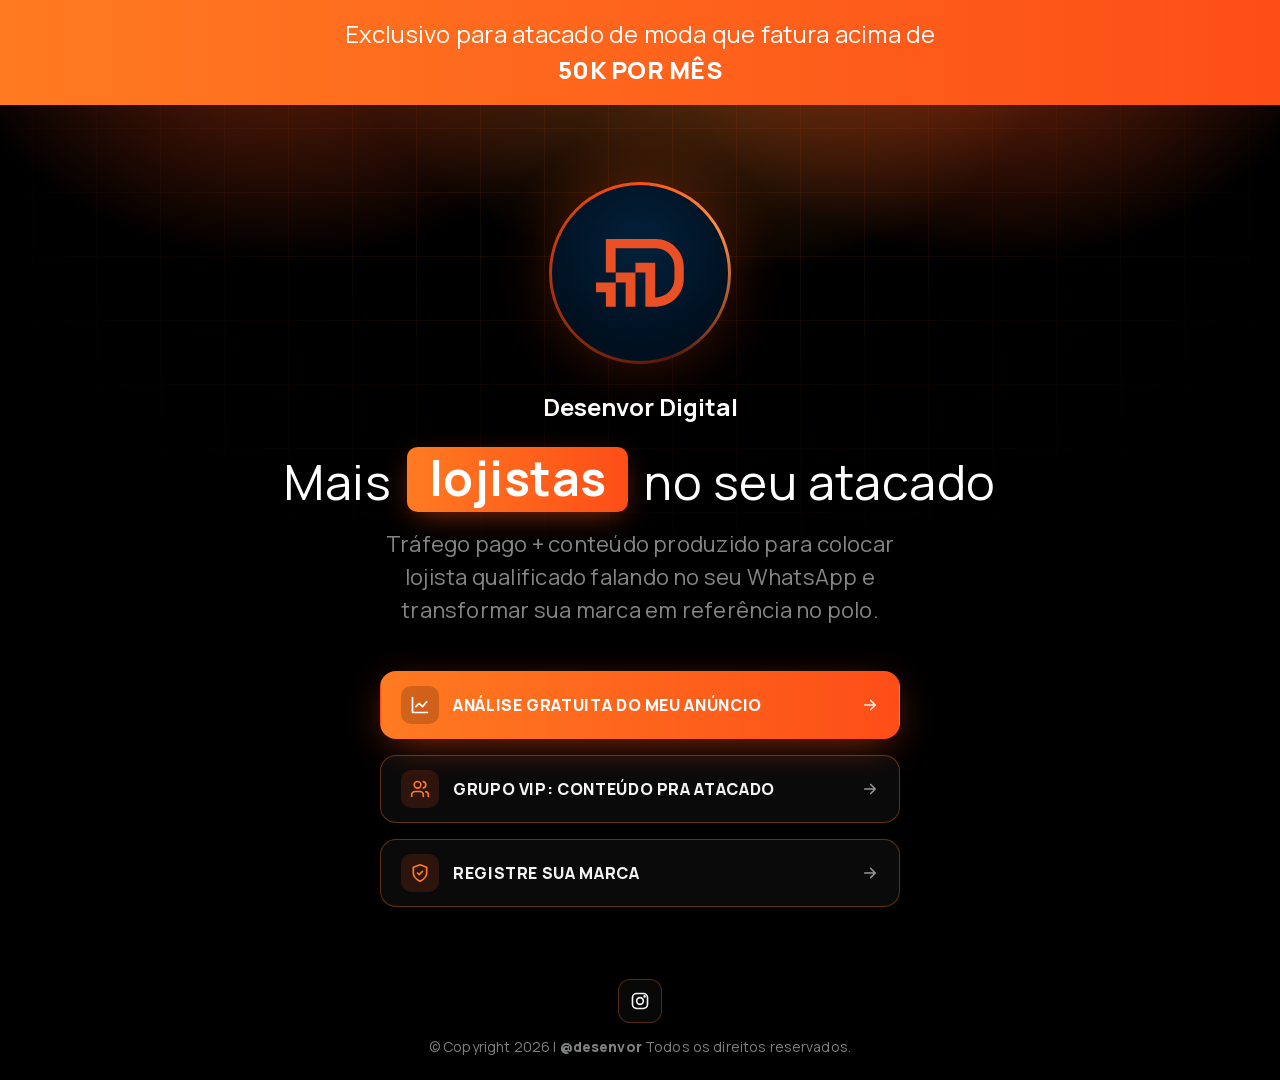
==== index.html @ 3b03abda "Otimiza desempenho no celular Fonte hospedada no próprio site, brilho sem filter: blur, animações só" ====
<!doctype html>
<html lang="pt-BR">
<head>
  <meta charset="utf-8" />
  <meta name="viewport" content="width=device-width, initial-scale=1, viewport-fit=cover" />
  <title>Desenvor Digital | Mais lojistas no seu atacado</title>
  <meta name="description" content="Tráfego pago + conteúdo produzido para colocar lojista qualificado falando no seu WhatsApp. Exclusivo para atacado de moda que fatura acima de 50K por mês." />
  <meta name="theme-color" content="#000000" />
  <meta name="color-scheme" content="dark" />
  <link rel="canonical" href="https://linknabio-gray.vercel.app/" />

  <!-- Compartilhamento (WhatsApp, Instagram, Facebook) -->
  <meta property="og:type" content="website" />
  <meta property="og:locale" content="pt_BR" />
  <meta property="og:site_name" content="Desenvor Digital" />
  <meta property="og:url" content="https://linknabio-gray.vercel.app/" />
  <meta property="og:title" content="Desenvor Digital | Mais lojistas no seu atacado" />
  <meta property="og:description" content="Exclusivo para atacado de moda que fatura acima de 50K por mês." />
  <meta property="og:image" content="https://linknabio-gray.vercel.app/assets/og-image.png" />
  <meta property="og:image:width" content="1200" />
  <meta property="og:image:height" content="630" />
  <meta name="twitter:card" content="summary_large_image" />

  <link rel="icon" href="/favicon.svg" type="image/svg+xml" />
  <link rel="apple-touch-icon" href="/assets/apple-touch-icon.png" />
  <link rel="manifest" href="/site.webmanifest" />

  <link rel="preload" href="/fonts/manrope-latin.woff2" as="font" type="font/woff2" crossorigin />
  <link rel="stylesheet" href="/css/style.css" />

  <script type="application/ld+json">
  {
    "@context": "https://schema.org",
    "@type": "Organization",
    "name": "Desenvor Digital",
    "url": "https://linknabio-gray.vercel.app/",
    "logo": "https://linknabio-gray.vercel.app/assets/logo.svg",
    "sameAs": ["https://www.instagram.com/desenvor/"]
  }
  </script>
</head>
<body>
  <div class="grade" aria-hidden="true"></div>
  <div class="brilho" aria-hidden="true"></div>

  <div class="barra">
    Exclusivo para atacado de moda que fatura acima de
    <strong>50K POR MÊS</strong>
  </div>

  <main>
    <div class="avatar entra" style="--d:0"><img src="/assets/logo.svg" width="250" height="193" alt="Logo Desenvor Digital" /></div>
    <p class="nome entra" style="--d:1">Desenvor Digital</p>

    <h1 class="entra" style="--d:2">
      <span class="sr-only">Mais lojistas no seu atacado</span>
      <span aria-hidden="true"><span class="junto">Mais <span class="rotativo"><span class="palavra ativa">lojistas</span><span class="palavra">pedidos</span><span class="palavra">vendas</span><span class="palavra">clientes</span></span></span> <span class="junto">no seu atacado</span></span>
    </h1>
    <p class="sub entra" style="--d:3">Tráfego pago + conteúdo produzido para colocar lojista qualificado falando no seu WhatsApp e transformar sua marca em referência no polo.</p>

    <!-- ⚠️ Troque os href pelos links reais (WhatsApp, grupo VIP e registro de marca) -->
    <ul class="links">
      <li class="entra" style="--d:4">
        <a class="btn principal" data-evento="clique_analise_gratuita" href="https://wa.me/55XXXXXXXXXXX?text=Quero%20a%20an%C3%A1lise%20gratuita%20do%20meu%20an%C3%BAncio" target="_blank" rel="noopener">
          <span class="ico" aria-hidden="true">
            <svg width="20" height="20" viewBox="0 0 24 24" fill="none" stroke="currentColor" stroke-width="2" stroke-linecap="round" stroke-linejoin="round"><path d="M3 3v18h18"/><path d="m7 14 4-4 4 4 5-6"/></svg>
          </span>
          <span class="rotulo">ANÁLISE GRATUITA DO MEU ANÚNCIO</span>
          <svg class="seta" width="18" height="18" viewBox="0 0 24 24" fill="none" stroke="currentColor" stroke-width="2.2" stroke-linecap="round" stroke-linejoin="round" aria-hidden="true"><path d="M5 12h14M13 6l6 6-6 6"/></svg>
        </a>
      </li>
      <li class="entra" style="--d:5">
        <a class="btn" data-evento="clique_grupo_vip" href="https://chat.whatsapp.com/XXXXXXXX" target="_blank" rel="noopener">
          <span class="ico" aria-hidden="true">
            <svg width="20" height="20" viewBox="0 0 24 24" fill="none" stroke="currentColor" stroke-width="2" stroke-linecap="round" stroke-linejoin="round"><path d="M16 21v-2a4 4 0 0 0-4-4H6a4 4 0 0 0-4 4v2"/><circle cx="9" cy="7" r="4"/><path d="M22 21v-2a4 4 0 0 0-3-3.87M16 3.13a4 4 0 0 1 0 7.75"/></svg>
          </span>
          <span class="rotulo">GRUPO VIP: CONTEÚDO PRA ATACADO</span>
          <svg class="seta" width="18" height="18" viewBox="0 0 24 24" fill="none" stroke="currentColor" stroke-width="2.2" stroke-linecap="round" stroke-linejoin="round" aria-hidden="true"><path d="M5 12h14M13 6l6 6-6 6"/></svg>
        </a>
      </li>
      <li class="entra" style="--d:6">
        <a class="btn" data-evento="clique_registro_marca" href="https://wa.me/55XXXXXXXXXXX?text=Quero%20registrar%20minha%20marca" target="_blank" rel="noopener">
          <span class="ico" aria-hidden="true">
            <svg width="20" height="20" viewBox="0 0 24 24" fill="none" stroke="currentColor" stroke-width="2" stroke-linecap="round" stroke-linejoin="round"><path d="M12 22s8-4 8-10V5l-8-3-8 3v7c0 6 8 10 8 10z"/><path d="m9 12 2 2 4-4"/></svg>
          </span>
          <span class="rotulo">REGISTRE SUA MARCA</span>
          <svg class="seta" width="18" height="18" viewBox="0 0 24 24" fill="none" stroke="currentColor" stroke-width="2.2" stroke-linecap="round" stroke-linejoin="round" aria-hidden="true"><path d="M5 12h14M13 6l6 6-6 6"/></svg>
        </a>
      </li>
    </ul>
  </main>

  <footer class="entra" style="--d:7">
    <a class="social" data-evento="clique_instagram" href="https://www.instagram.com/desenvor/" target="_blank" rel="noopener" aria-label="Instagram @desenvor">
      <svg width="20" height="20" viewBox="0 0 24 24" fill="none" stroke="currentColor" stroke-width="2" stroke-linecap="round" stroke-linejoin="round" aria-hidden="true"><rect x="3" y="3" width="18" height="18" rx="5"/><circle cx="12" cy="12" r="4"/><circle cx="17.5" cy="6.5" r=".6" fill="currentColor"/></svg>
    </a>
    <span>© Copyright 2026 | <b>@desenvor</b> Todos os direitos reservados.</span>
  </footer>

  <script src="/js/main.js" defer></script>
</body>
</html>
---- css/style.css ----
/* ==========================================================
   Desenvor Digital — link na bio
   ========================================================== */

@font-face {
  font-family: 'Manrope';
  font-style: normal;
  font-weight: 400 800;
  font-display: swap;
  src: url('/fonts/manrope-latin.woff2') format('woff2');
}

:root {
  --laranja: #fd4e17;
  --laranja-2: #ff7a21;
  --laranja-logo: #e95026;
  --gradiente: linear-gradient(90deg, #ff7a21 0.5%, #fd4e17 99.5%);
  --texto: #f3f3f3;
  --texto-suave: rgba(243, 243, 243, .55);
  --fundo: #000;
  --azul-avatar: #00101f;
  --curva: cubic-bezier(.22, 1, .36, 1);
}

* { box-sizing: border-box; margin: 0; padding: 0; }
html { background: var(--fundo); -webkit-text-size-adjust: 100%; }
body {
  font-family: 'Manrope', system-ui, sans-serif;
  color: var(--texto);
  background: var(--fundo);
  min-height: 100dvh;
  display: flex;
  flex-direction: column;
  overflow-x: hidden;
  -webkit-font-smoothing: antialiased;
  -moz-osx-font-smoothing: grayscale;
}
::selection { background: var(--laranja); color: #fff; }

.sr-only {
  position: absolute; width: 1px; height: 1px; overflow: hidden;
  clip: rect(0 0 0 0); white-space: nowrap;
}

/* ---------- Fundo ---------- */

/* Grade fina que some para as bordas */
.grade {
  position: absolute; top: 0; left: 0; right: 0; height: 900px; pointer-events: none; z-index: 0;
  background-image:
    linear-gradient(to right, rgba(255,122,33,.07) 1px, transparent 1px),
    linear-gradient(to bottom, rgba(255,122,33,.07) 1px, transparent 1px);
  background-size: 64px 64px;
  background-position: center top;
  -webkit-mask-image: radial-gradient(ellipse 70% 60% at 50% 20%, #000 20%, transparent 80%);
          mask-image: radial-gradient(ellipse 70% 60% at 50% 20%, #000 20%, transparent 80%);
}

/* Brilho laranja no topo: gradientes radiais já "desfocados",
   sem filter: blur (que pesa muito no celular) */
.brilho {
  position: absolute; top: 0; left: 0; right: 0; height: 620px;
  pointer-events: none; z-index: 0;
  background:
    radial-gradient(38% 60% at 78% 0%, rgba(253,78,23,.5), transparent 70%),
    radial-gradient(40% 65% at 55% 0%, rgba(255,122,33,.45), transparent 70%),
    radial-gradient(38% 60% at 22% 0%, rgba(253,78,23,.45), transparent 70%);
}

/* ---------- Barra do topo ---------- */

.barra {
  position: relative; z-index: 2;
  background: var(--gradiente);
  color: #fff; text-align: center;
  padding: 18px 16px;
  font-size: clamp(15px, 2.2vw, 24px);
  letter-spacing: .01em; line-height: 1.35;
}
.barra strong { display: block; font-weight: 800; margin-top: 4px; }
.barra, .sub, footer { text-wrap: balance; }

/* ---------- Conteúdo ---------- */

main {
  position: relative; z-index: 1; flex: 1;
  width: 100%; max-width: 880px; margin: 0 auto;
  padding: clamp(48px, 8vw, 80px) 16px 48px;
  display: flex; flex-direction: column; align-items: center; text-align: center;
}

/* Avatar com anel de luz girando */
.avatar {
  position: relative;
  width: clamp(120px, 22vw, 176px); aspect-ratio: 1;
  border-radius: 50%;
  display: grid; place-items: center;
  isolation: isolate;
}
.avatar::before {
  content: ""; position: absolute; inset: -3px; border-radius: 50%; z-index: -2;
  background: conic-gradient(var(--laranja) 0deg, #ff9a4d 60deg, rgba(253,78,23,.25) 160deg, var(--laranja) 360deg);
  animation: gira 6s linear infinite;
  will-change: transform;
}
.avatar::after {
  content: ""; position: absolute; inset: 0; border-radius: 50%; z-index: -1;
  background: radial-gradient(circle at 50% 35%, #03213b, var(--azul-avatar) 70%);
  box-shadow: 0 0 60px rgba(253,78,23,.28);
}
.avatar img { width: 50%; height: auto; display: block; }
@keyframes gira { to { transform: rotate(360deg); } }

.nome {
  font-weight: 700; font-size: clamp(18px, 2.6vw, 24px); color: #fff; margin-top: 29px;
}

/* Headline */
h1 {
  font-weight: 400; font-size: clamp(30px, 5.2vw, 48px); line-height: 1.25;
  letter-spacing: .01em; margin-top: 24px; color: #fff;
}
/* Dois blocos que não se partem: "Mais [palavra]" e "no seu atacado" */
h1 .junto { white-space: nowrap; }
@media (min-width: 768px) { h1 { white-space: nowrap; } }

/* Palavra rotativa: todas empilhadas na mesma célula, então a largura é
   fixa (a da maior) e o texto ao redor não se mexe */
.rotativo {
  display: inline-grid; vertical-align: bottom;
  min-width: 4.3em; text-align: center; overflow: hidden;
  font-weight: 700; color: #fff;
  background: var(--gradiente);
  border-radius: .22em; padding: .02em .3em .08em;
  margin: 0 .12em;
  box-shadow: 0 8px 30px -8px rgba(253,78,23,.6);
}
.rotativo .palavra {
  grid-area: 1 / 1;
  opacity: 0; transform: translateY(100%);
  transition: transform .55s var(--curva), opacity .4s ease;
}
.rotativo .palavra.ativa { opacity: 1; transform: translateY(0); }
.rotativo .palavra.saindo { opacity: 0; transform: translateY(-100%); }

.sub {
  font-size: clamp(16px, 2.6vw, 22px); line-height: 1.5; letter-spacing: .01em;
  color: var(--texto-suave); margin-top: 16px; max-width: 640px;
}
.sub strong { color: #fff; font-weight: 700; }

/* ---------- Botões ---------- */

.links {
  list-style: none; width: 100%; max-width: 520px;
  display: flex; flex-direction: column; gap: 16px; margin-top: 44px;
}
.btn {
  --x: 50%; --y: 50%;
  position: relative; overflow: hidden; isolation: isolate;
  display: flex; align-items: center; gap: 14px;
  width: 100%; min-height: 68px; padding: 14px 20px;
  border-radius: 16px; text-decoration: none;
  font-weight: 800; font-size: clamp(14px, 2.2vw, 16px); letter-spacing: .04em;
  color: var(--texto);
  background: rgba(255,255,255,.04);
  border: 1px solid rgba(255,122,33,.35);
  transition: transform .2s var(--curva), border-color .2s ease, background .2s ease, box-shadow .2s ease;
  -webkit-tap-highlight-color: transparent;
}
/* Luz que segue o cursor */
.btn::before {
  content: ""; position: absolute; inset: 0; z-index: -1; pointer-events: none;
  background: radial-gradient(220px circle at var(--x) var(--y), rgba(255,122,33,.22), transparent 60%);
  opacity: 0; transition: opacity .25s ease;
}
.btn:hover::before { opacity: 1; }
.btn:hover { transform: translateY(-2px); border-color: var(--laranja-2); background: rgba(253,78,23,.08); }
.btn:active { transform: translateY(0) scale(.99); }
.btn:focus-visible { outline: 2px solid #fff; outline-offset: 3px; }
.btn .rotulo { flex: 1; text-align: left; }
.btn .ico {
  flex: none; width: 38px; height: 38px; border-radius: 10px;
  display: grid; place-items: center;
  background: rgba(253,78,23,.14); color: var(--laranja-2);
}
.btn .seta { flex: none; opacity: .6; transition: transform .2s var(--curva), opacity .2s ease; }
.btn:hover .seta { transform: translateX(4px); opacity: 1; }

/* Principal: gradiente + reflexo passando */
.btn.principal {
  background: var(--gradiente); border-color: transparent; color: #fff;
  box-shadow: 0 10px 40px -10px rgba(253,78,23,.6);
}
.btn.principal::before { background: radial-gradient(220px circle at var(--x) var(--y), rgba(255,255,255,.22), transparent 60%); }
.btn.principal::after {
  content: ""; position: absolute; top: 0; bottom: 0; left: 0; width: 40%; z-index: -1;
  background: linear-gradient(100deg, transparent, rgba(255,255,255,.35), transparent);
  transform: translateX(-150%) skewX(-20deg);
  animation: reflexo 4.5s ease-in-out 1.2s infinite;
  will-change: transform;
}
@keyframes reflexo {
  0% { transform: translateX(-150%) skewX(-20deg); }
  30%, 100% { transform: translateX(330%) skewX(-20deg); }
}
.btn.principal:hover { box-shadow: 0 14px 48px -8px rgba(253,78,23,.8); background: var(--gradiente); }
.btn.principal .ico { background: rgba(0,0,0,.18); color: #fff; }
.btn.principal .seta { opacity: .9; }

/* ---------- Rodapé ---------- */

footer {
  position: relative; z-index: 1; text-align: center;
  font-size: 14px; letter-spacing: .01em; color: rgba(254,255,255,.5);
  padding: 24px 16px calc(24px + env(safe-area-inset-bottom));
  display: flex; flex-direction: column; align-items: center; gap: 14px;
}
footer b { font-weight: 800; }
.social {
  display: inline-grid; place-items: center; width: 44px; height: 44px; border-radius: 12px;
  color: var(--texto); border: 1px solid rgba(255,122,33,.3); background: rgba(255,255,255,.03);
  transition: color .2s ease, border-color .2s ease, transform .2s var(--curva);
}
.social:hover { color: var(--laranja-2); border-color: var(--laranja-2); transform: translateY(-2px); }
.social:focus-visible { outline: 2px solid #fff; outline-offset: 3px; }

/* ---------- Entrada escalonada ---------- */

.entra {
  opacity: 0; transform: translateY(12px);
  animation: entra .55s var(--curva) forwards;
  animation-delay: calc(var(--d, 0) * 45ms);
}
@keyframes entra { to { opacity: 1; transform: none; } }

/* ---------- Página 404 ---------- */

.erro-codigo {
  font-weight: 800; font-size: clamp(88px, 22vw, 160px); line-height: 1;
  background: var(--gradiente); -webkit-background-clip: text; background-clip: text; color: transparent;
  margin-top: 32px;
}

/* ---------- Menos movimento ---------- */

@media (prefers-reduced-motion: reduce) {
  *, *::before, *::after { animation: none !important; }
  .entra { opacity: 1; transform: none; }
  .btn, .btn .seta { transition: none; }
  .btn:hover { transform: none; }
  .rotativo .palavra, .rotativo .palavra.saindo { transform: none; transition: opacity .3s ease; }
}
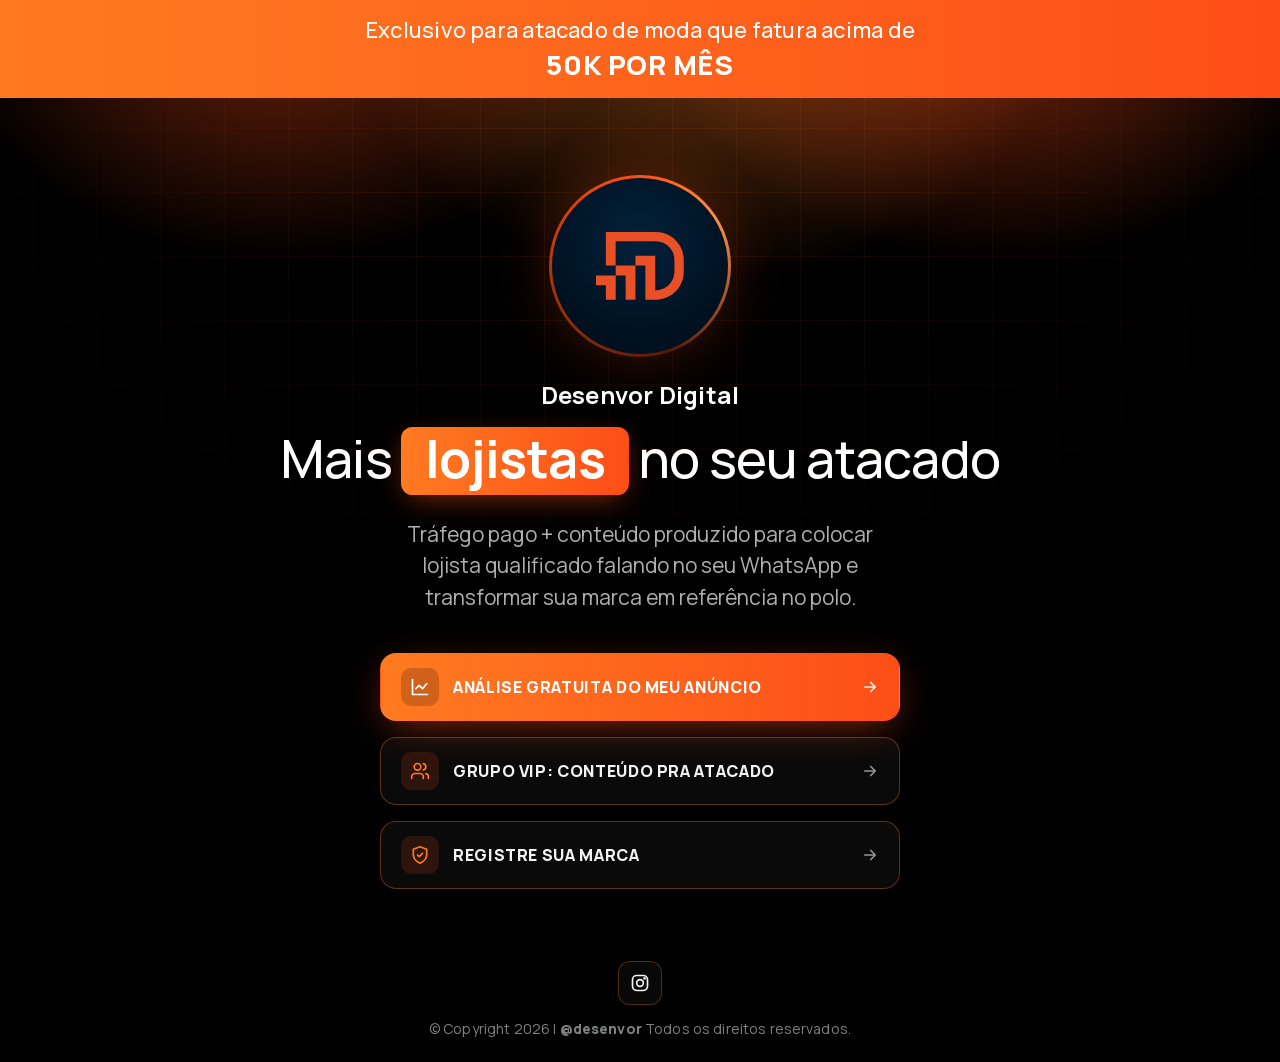
==== commit 0a7af31b: "Evita CSS/JS velho em cache no celular Co-Authored-By: Claude Opus 5.5 <noreply@anthropic.com>" ====
--- a/index.html
+++ b/index.html
@@ -26,7 +26,7 @@
   <link rel="manifest" href="/site.webmanifest" />
 
   <link rel="preload" href="/fonts/manrope-latin.woff2" as="font" type="font/woff2" crossorigin />
-  <link rel="stylesheet" href="/css/style.css" />
+  <link rel="stylesheet" href="/css/style.css?v=202609251736" />
 
   <script type="application/ld+json">
   {
@@ -97,6 +97,6 @@
     <span>© Copyright 2026 | <b>@desenvor</b> Todos os direitos reservados.</span>
   </footer>
 
-  <script src="/js/main.js" defer></script>
+  <script src="/js/main.js?v=202609251736" defer></script>
 </body>
 </html>
--- a/css/style.css
+++ b/css/style.css
@@ -16,7 +16,7 @@
   --laranja-logo: #e95026;
   --gradiente: linear-gradient(90deg, #ff7a21 0.5%, #fd4e17 99.5%);
   --texto: #f3f3f3;
-  --texto-suave: rgba(243, 243, 243, .55);
+  --texto-suave: rgba(243, 243, 243, .72);
   --fundo: #000;
   --azul-avatar: #00101f;
   --curva: cubic-bezier(.22, 1, .36, 1);
@@ -73,11 +73,11 @@
   position: relative; z-index: 2;
   background: var(--gradiente);
   color: #fff; text-align: center;
-  padding: 18px 16px;
-  font-size: clamp(15px, 2.2vw, 24px);
-  letter-spacing: .01em; line-height: 1.35;
-}
-.barra strong { display: block; font-weight: 800; margin-top: 4px; }
+  padding: 16px 20px;
+  font-size: clamp(16px, 2.2vw, 22px); font-weight: 500;
+  letter-spacing: .01em; line-height: 1.3;
+}
+.barra strong { display: block; font-weight: 800; font-size: 1.25em; letter-spacing: .02em; margin-top: 2px; }
 .barra, .sub, footer { text-wrap: balance; }
 
 /* ---------- Conteúdo ---------- */
@@ -85,7 +85,7 @@
 main {
   position: relative; z-index: 1; flex: 1;
   width: 100%; max-width: 880px; margin: 0 auto;
-  padding: clamp(48px, 8vw, 80px) 16px 48px;
+  padding: clamp(40px, 8vw, 80px) 24px 48px;
   display: flex; flex-direction: column; align-items: center; text-align: center;
 }
 
@@ -112,13 +112,13 @@
 @keyframes gira { to { transform: rotate(360deg); } }
 
 .nome {
-  font-weight: 700; font-size: clamp(18px, 2.6vw, 24px); color: #fff; margin-top: 29px;
+  font-weight: 700; font-size: clamp(20px, 2.6vw, 24px); letter-spacing: .01em; color: #fff; margin-top: 24px;
 }
 
 /* Headline */
 h1 {
-  font-weight: 400; font-size: clamp(30px, 5.2vw, 48px); line-height: 1.25;
-  letter-spacing: .01em; margin-top: 24px; color: #fff;
+  font-weight: 500; font-size: clamp(34px, 10vw, 52px); line-height: 1.18;
+  letter-spacing: -.015em; margin-top: 16px; color: #fff;
 }
 /* Dois blocos que não se partem: "Mais [palavra]" e "no seu atacado" */
 h1 .junto { white-space: nowrap; }
@@ -127,12 +127,11 @@
 /* Palavra rotativa: todas empilhadas na mesma célula, então a largura é
    fixa (a da maior) e o texto ao redor não se mexe */
 .rotativo {
-  display: inline-grid; vertical-align: bottom;
+  display: inline-grid; vertical-align: baseline;
   min-width: 4.3em; text-align: center; overflow: hidden;
   font-weight: 700; color: #fff;
   background: var(--gradiente);
-  border-radius: .22em; padding: .02em .3em .08em;
-  margin: 0 .12em;
+  border-radius: .22em; padding: .02em .28em .1em;
   box-shadow: 0 8px 30px -8px rgba(253,78,23,.6);
 }
 .rotativo .palavra {
@@ -144,8 +143,11 @@
 .rotativo .palavra.saindo { opacity: 0; transform: translateY(-100%); }
 
 .sub {
-  font-size: clamp(16px, 2.6vw, 22px); line-height: 1.5; letter-spacing: .01em;
-  color: var(--texto-suave); margin-top: 16px; max-width: 640px;
+  font-size: clamp(18px, 2.4vw, 21px); line-height: 1.5; letter-spacing: 0;
+  color: var(--texto-suave); margin-top: 20px; max-width: 34ch;
+}
+@media (min-width: 768px) {
+  .sub { max-width: 40ch; margin-top: 24px; }
 }
 .sub strong { color: #fff; font-weight: 700; }
 
@@ -153,7 +155,7 @@
 
 .links {
   list-style: none; width: 100%; max-width: 520px;
-  display: flex; flex-direction: column; gap: 16px; margin-top: 44px;
+  display: flex; flex-direction: column; gap: 16px; margin-top: 40px;
 }
 .btn {
   --x: 50%; --y: 50%;
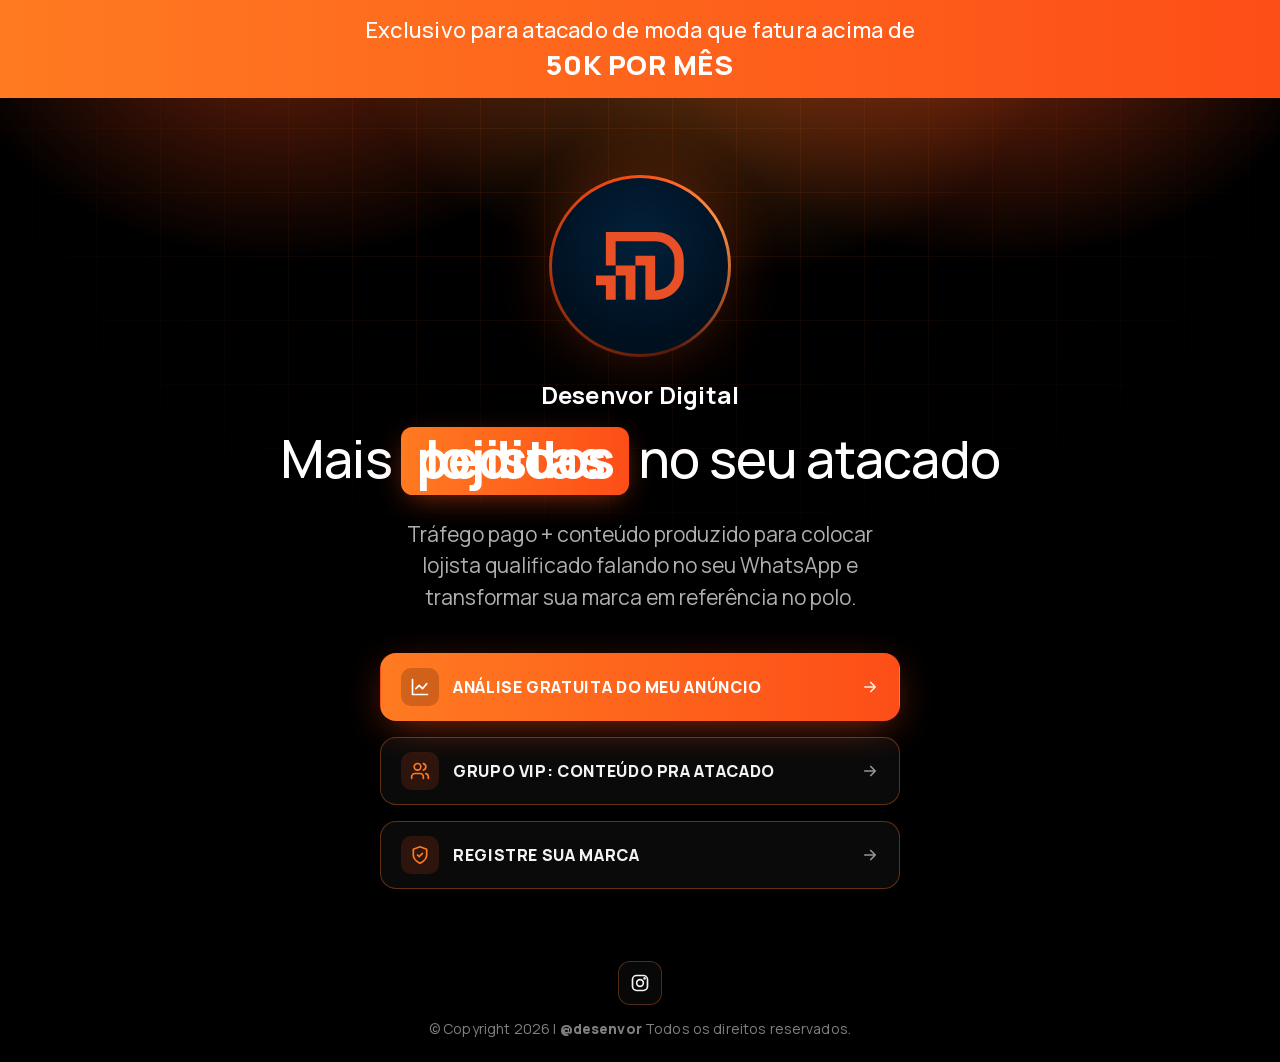
==== commit 2bb7afcb: "Usa bio.desenvor.com.br como endereço oficial Co-Authored-By: Claude Opus 5.5 <noreply@anthropic.com" ====
--- a/index.html
+++ b/index.html
@@ -7,16 +7,16 @@
   <meta name="description" content="Tráfego pago + conteúdo produzido para colocar lojista qualificado falando no seu WhatsApp. Exclusivo para atacado de moda que fatura acima de 50K por mês." />
   <meta name="theme-color" content="#000000" />
   <meta name="color-scheme" content="dark" />
-  <link rel="canonical" href="https://linknabio-gray.vercel.app/" />
+  <link rel="canonical" href="https://bio.desenvor.com.br/" />
 
   <!-- Compartilhamento (WhatsApp, Instagram, Facebook) -->
   <meta property="og:type" content="website" />
   <meta property="og:locale" content="pt_BR" />
   <meta property="og:site_name" content="Desenvor Digital" />
-  <meta property="og:url" content="https://linknabio-gray.vercel.app/" />
+  <meta property="og:url" content="https://bio.desenvor.com.br/" />
   <meta property="og:title" content="Desenvor Digital | Mais lojistas no seu atacado" />
   <meta property="og:description" content="Exclusivo para atacado de moda que fatura acima de 50K por mês." />
-  <meta property="og:image" content="https://linknabio-gray.vercel.app/assets/og-image.png" />
+  <meta property="og:image" content="https://bio.desenvor.com.br/assets/og-image.png" />
   <meta property="og:image:width" content="1200" />
   <meta property="og:image:height" content="630" />
   <meta name="twitter:card" content="summary_large_image" />
@@ -33,8 +33,8 @@
     "@context": "https://schema.org",
     "@type": "Organization",
     "name": "Desenvor Digital",
-    "url": "https://linknabio-gray.vercel.app/",
-    "logo": "https://linknabio-gray.vercel.app/assets/logo.svg",
+    "url": "https://bio.desenvor.com.br/",
+    "logo": "https://bio.desenvor.com.br/assets/logo.svg",
     "sameAs": ["https://www.instagram.com/desenvor/"]
   }
   </script>
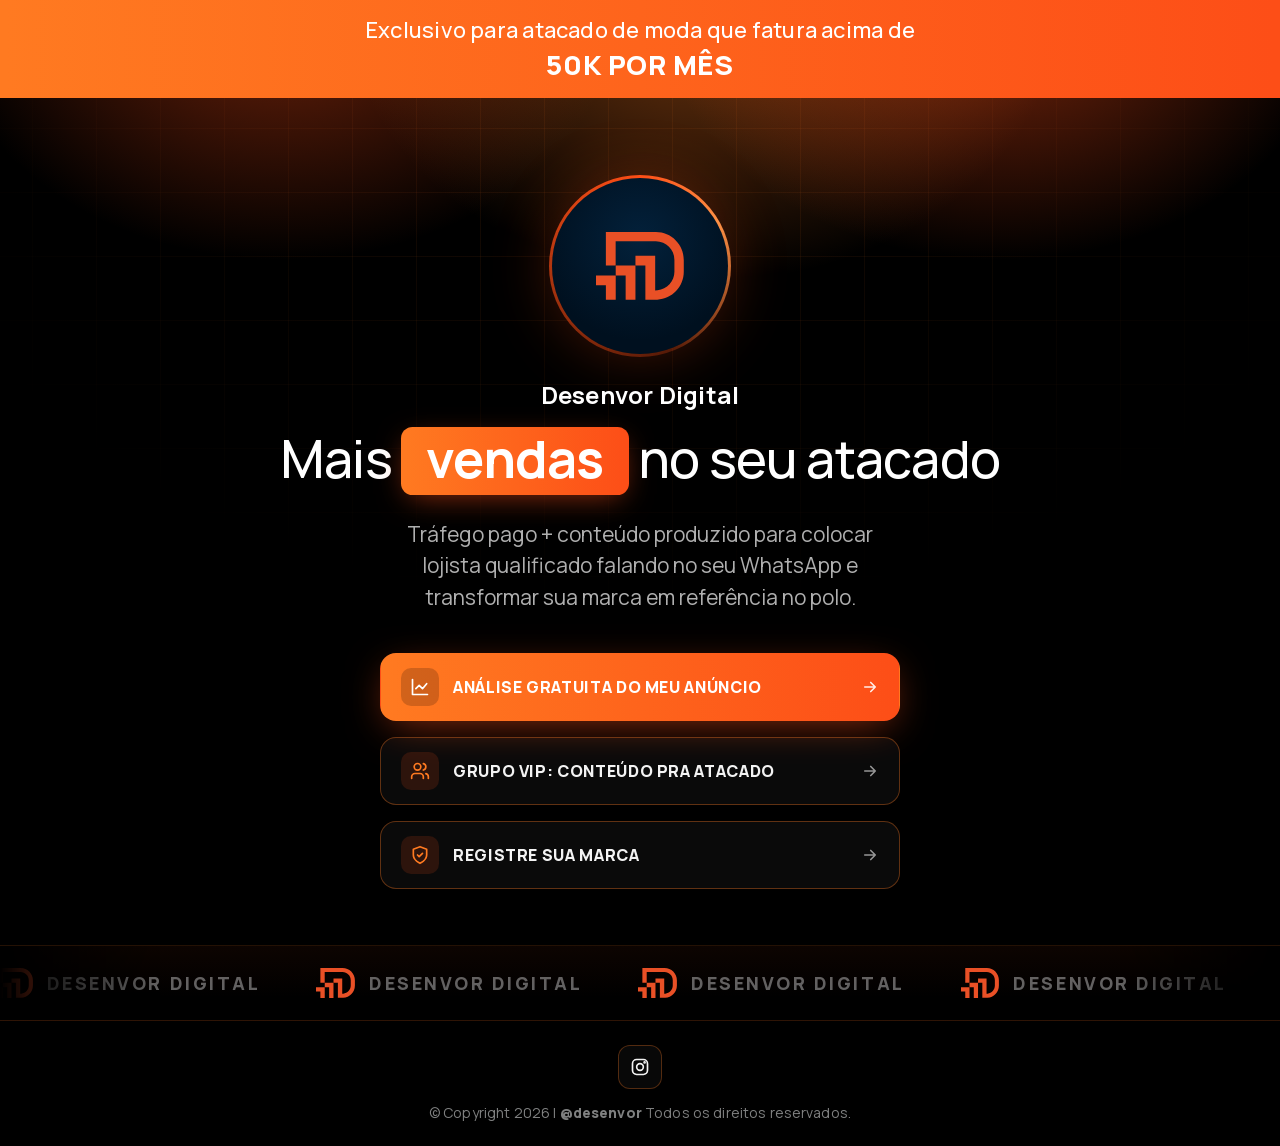
==== commit da4678e3: "Adiciona faixa com a logo passando acima do rodapé Versão sem React do LogoLoop (React Bits): loop c" ====
--- a/index.html
+++ b/index.html
@@ -26,7 +26,7 @@
   <link rel="manifest" href="/site.webmanifest" />
 
   <link rel="preload" href="/fonts/manrope-latin.woff2" as="font" type="font/woff2" crossorigin />
-  <link rel="stylesheet" href="/css/style.css?v=202609251736" />
+  <link rel="stylesheet" href="/css/style.css?v=202609280855" />
 
   <script type="application/ld+json">
   {
@@ -90,13 +90,22 @@
     </ul>
   </main>
 
-  <footer class="entra" style="--d:7">
+  <!-- Faixa com a logo passando (LogoLoop) -->
+  <section class="logoloop logoloop--fade entra" style="--d:7" aria-label="Desenvor Digital">
+    <div class="logoloop__track">
+      <ul class="logoloop__list" role="list">
+        <li class="logoloop__item"><img src="/assets/logo.svg" width="250" height="193" alt="" draggable="false" /><span>DESENVOR DIGITAL</span></li>
+      </ul>
+    </div>
+  </section>
+
+  <footer class="entra" style="--d:8">
     <a class="social" data-evento="clique_instagram" href="https://www.instagram.com/desenvor/" target="_blank" rel="noopener" aria-label="Instagram @desenvor">
       <svg width="20" height="20" viewBox="0 0 24 24" fill="none" stroke="currentColor" stroke-width="2" stroke-linecap="round" stroke-linejoin="round" aria-hidden="true"><rect x="3" y="3" width="18" height="18" rx="5"/><circle cx="12" cy="12" r="4"/><circle cx="17.5" cy="6.5" r=".6" fill="currentColor"/></svg>
     </a>
     <span>© Copyright 2026 | <b>@desenvor</b> Todos os direitos reservados.</span>
   </footer>
 
-  <script src="/js/main.js?v=202609251736" defer></script>
+  <script src="/js/main.js?v=202609280855" defer></script>
 </body>
 </html>
--- a/css/style.css
+++ b/css/style.css
@@ -236,6 +236,50 @@
 }
 @keyframes entra { to { opacity: 1; transform: none; } }
 
+/* ---------- Faixa da logo (LogoLoop) ---------- */
+
+.logoloop {
+  --logoloop-gap: 56px;
+  --logoloop-altura: 30px;
+  --logoloop-fade: var(--fundo);
+  position: relative; z-index: 1;
+  width: 100%; overflow: hidden;
+  padding: 22px 0;
+  margin-top: 8px;
+  border-top: 1px solid rgba(255,122,33,.14);
+  border-bottom: 1px solid rgba(255,122,33,.14);
+  background: linear-gradient(180deg, rgba(253,78,23,.05), rgba(253,78,23,0) 70%);
+}
+.logoloop__track {
+  display: flex; width: max-content;
+  will-change: transform; user-select: none; -webkit-user-select: none;
+}
+.logoloop__list { display: flex; align-items: center; list-style: none; }
+.logoloop__item {
+  flex: 0 0 auto; margin-right: var(--logoloop-gap);
+  display: inline-flex; align-items: center; gap: 14px;
+  font-weight: 800; font-size: calc(var(--logoloop-altura) * .6);
+  letter-spacing: .14em; line-height: 1; white-space: nowrap;
+  color: rgba(243,243,243,.4);
+  transition: color .3s ease;
+}
+.logoloop__item img {
+  height: var(--logoloop-altura); width: auto; display: block;
+  -webkit-user-drag: none; pointer-events: none;
+  transition: transform .3s var(--curva);
+}
+.logoloop__item:hover { color: #fff; }
+.logoloop__item:hover img { transform: scale(1.15); }
+
+/* Fade nas bordas */
+.logoloop--fade::before,
+.logoloop--fade::after {
+  content: ""; position: absolute; top: 0; bottom: 0; z-index: 2;
+  width: clamp(40px, 14%, 160px); pointer-events: none;
+}
+.logoloop--fade::before { left: 0;  background: linear-gradient(to right, var(--logoloop-fade), transparent); }
+.logoloop--fade::after  { right: 0; background: linear-gradient(to left,  var(--logoloop-fade), transparent); }
+
 /* ---------- Página 404 ---------- */
 
 .erro-codigo {
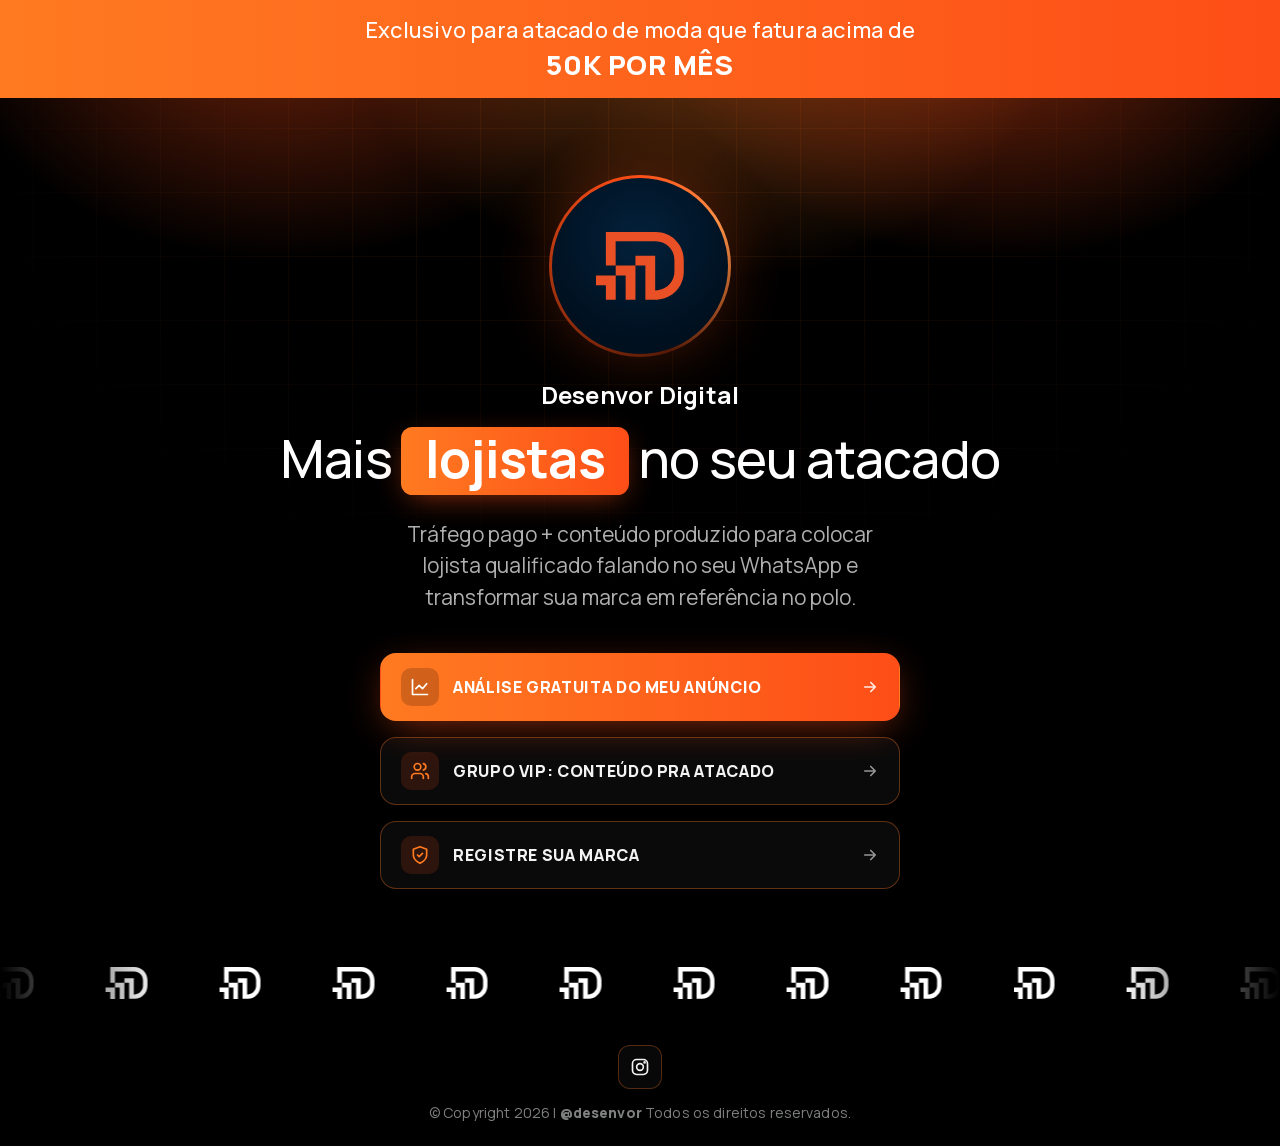
==== commit c9c4efac: "Faixa da logo: só a logo em branco, sem texto e sem bordas Co-Authored-By: Claude Opus 5.5 <noreply@" ====
--- a/index.html
+++ b/index.html
@@ -26,7 +26,7 @@
   <link rel="manifest" href="/site.webmanifest" />
 
   <link rel="preload" href="/fonts/manrope-latin.woff2" as="font" type="font/woff2" crossorigin />
-  <link rel="stylesheet" href="/css/style.css?v=202609280855" />
+  <link rel="stylesheet" href="/css/style.css?v=202609280858" />
 
   <script type="application/ld+json">
   {
@@ -94,7 +94,7 @@
   <section class="logoloop logoloop--fade entra" style="--d:7" aria-label="Desenvor Digital">
     <div class="logoloop__track">
       <ul class="logoloop__list" role="list">
-        <li class="logoloop__item"><img src="/assets/logo.svg" width="250" height="193" alt="" draggable="false" /><span>DESENVOR DIGITAL</span></li>
+        <li class="logoloop__item"><img src="/assets/logo.svg" width="250" height="193" alt="" draggable="false" /></li>
       </ul>
     </div>
   </section>
@@ -106,6 +106,6 @@
     <span>© Copyright 2026 | <b>@desenvor</b> Todos os direitos reservados.</span>
   </footer>
 
-  <script src="/js/main.js?v=202609280855" defer></script>
+  <script src="/js/main.js?v=202609280858" defer></script>
 </body>
 </html>
--- a/css/style.css
+++ b/css/style.css
@@ -239,16 +239,13 @@
 /* ---------- Faixa da logo (LogoLoop) ---------- */
 
 .logoloop {
-  --logoloop-gap: 56px;
-  --logoloop-altura: 30px;
+  --logoloop-gap: 72px;
+  --logoloop-altura: 32px;
   --logoloop-fade: var(--fundo);
   position: relative; z-index: 1;
   width: 100%; overflow: hidden;
   padding: 22px 0;
   margin-top: 8px;
-  border-top: 1px solid rgba(255,122,33,.14);
-  border-bottom: 1px solid rgba(255,122,33,.14);
-  background: linear-gradient(180deg, rgba(253,78,23,.05), rgba(253,78,23,0) 70%);
 }
 .logoloop__track {
   display: flex; width: max-content;
@@ -257,18 +254,14 @@
 .logoloop__list { display: flex; align-items: center; list-style: none; }
 .logoloop__item {
   flex: 0 0 auto; margin-right: var(--logoloop-gap);
-  display: inline-flex; align-items: center; gap: 14px;
-  font-weight: 800; font-size: calc(var(--logoloop-altura) * .6);
-  letter-spacing: .14em; line-height: 1; white-space: nowrap;
-  color: rgba(243,243,243,.4);
-  transition: color .3s ease;
+  display: inline-flex; align-items: center; line-height: 1;
 }
 .logoloop__item img {
   height: var(--logoloop-altura); width: auto; display: block;
   -webkit-user-drag: none; pointer-events: none;
+  filter: brightness(0) invert(1); /* logo em branco */
   transition: transform .3s var(--curva);
 }
-.logoloop__item:hover { color: #fff; }
 .logoloop__item:hover img { transform: scale(1.15); }
 
 /* Fade nas bordas */
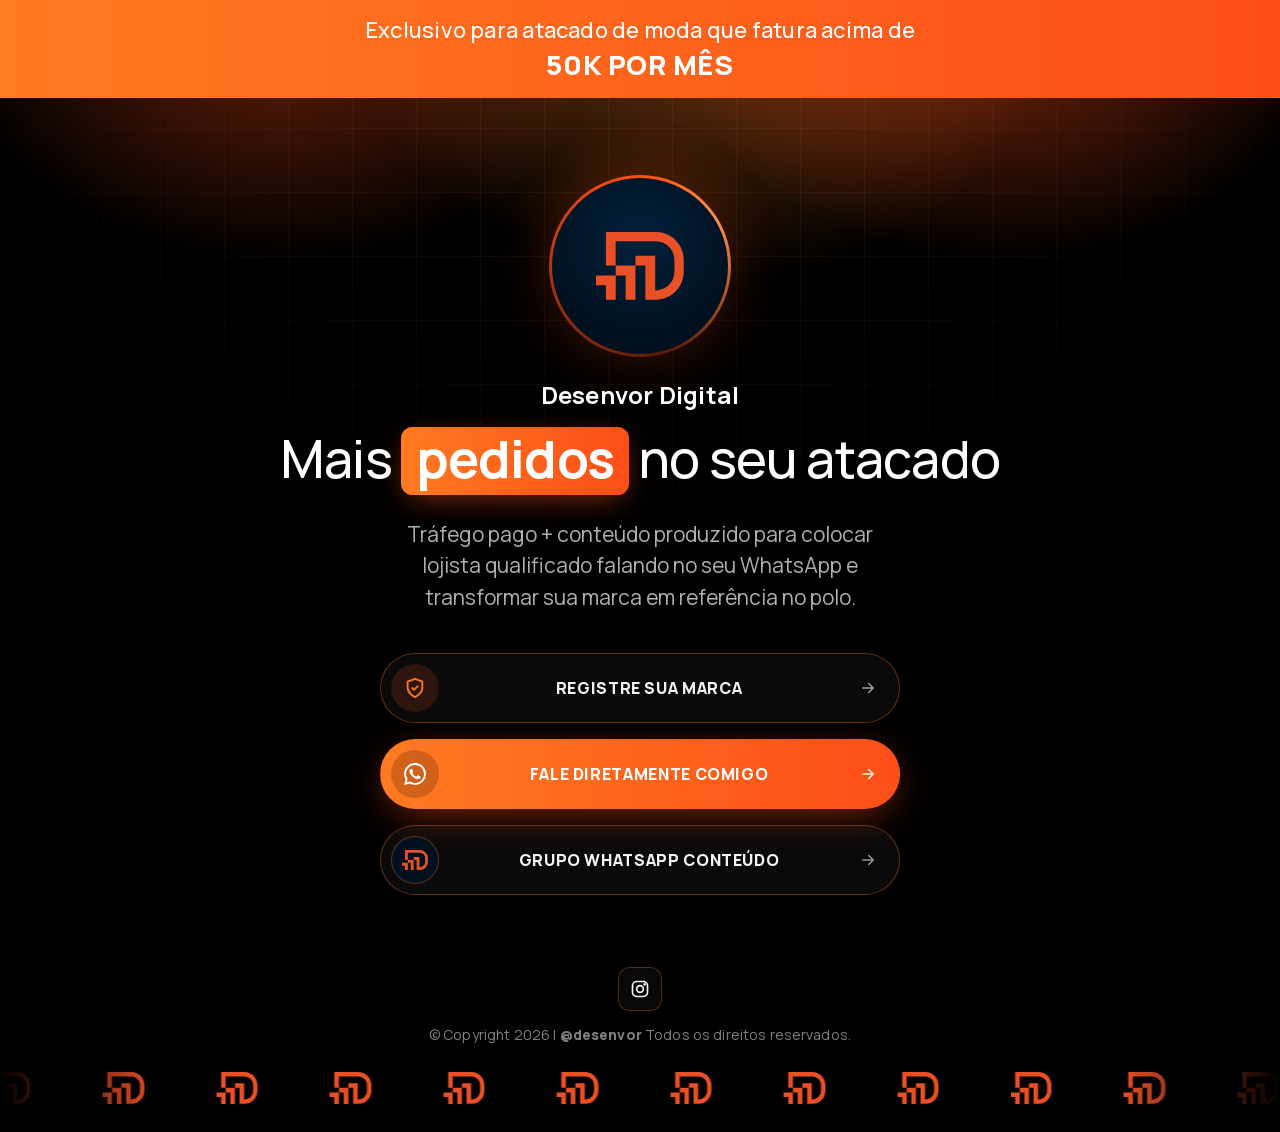
==== commit 1661d19d: "Novos botões em pílula e faixa da logo abaixo do rodapé Remove o botão de análise gratuita, renomeia" ====
--- a/index.html
+++ b/index.html
@@ -26,7 +26,7 @@
   <link rel="manifest" href="/site.webmanifest" />
 
   <link rel="preload" href="/fonts/manrope-latin.woff2" as="font" type="font/woff2" crossorigin />
-  <link rel="stylesheet" href="/css/style.css?v=202609280858" />
+  <link rel="stylesheet" href="/css/style.css?v=202609280903" />
 
   <script type="application/ld+json">
   {
@@ -58,40 +58,46 @@
     </h1>
     <p class="sub entra" style="--d:3">Tráfego pago + conteúdo produzido para colocar lojista qualificado falando no seu WhatsApp e transformar sua marca em referência no polo.</p>
 
-    <!-- ⚠️ Troque os href pelos links reais (WhatsApp, grupo VIP e registro de marca) -->
+    <!-- ⚠️ Troque os href pelos links reais (WhatsApp e grupo) -->
     <ul class="links">
       <li class="entra" style="--d:4">
-        <a class="btn principal" data-evento="clique_analise_gratuita" href="https://wa.me/55XXXXXXXXXXX?text=Quero%20a%20an%C3%A1lise%20gratuita%20do%20meu%20an%C3%BAncio" target="_blank" rel="noopener">
+        <a class="btn" data-evento="clique_registro_marca" href="https://wa.me/55XXXXXXXXXXX?text=Quero%20registrar%20minha%20marca" target="_blank" rel="noopener">
           <span class="ico" aria-hidden="true">
-            <svg width="20" height="20" viewBox="0 0 24 24" fill="none" stroke="currentColor" stroke-width="2" stroke-linecap="round" stroke-linejoin="round"><path d="M3 3v18h18"/><path d="m7 14 4-4 4 4 5-6"/></svg>
+            <svg width="22" height="22" viewBox="0 0 24 24" fill="none" stroke="currentColor" stroke-width="2" stroke-linecap="round" stroke-linejoin="round"><path d="M12 22s8-4 8-10V5l-8-3-8 3v7c0 6 8 10 8 10z"/><path d="m9 12 2 2 4-4"/></svg>
           </span>
-          <span class="rotulo">ANÁLISE GRATUITA DO MEU ANÚNCIO</span>
+          <span class="rotulo">REGISTRE SUA MARCA</span>
           <svg class="seta" width="18" height="18" viewBox="0 0 24 24" fill="none" stroke="currentColor" stroke-width="2.2" stroke-linecap="round" stroke-linejoin="round" aria-hidden="true"><path d="M5 12h14M13 6l6 6-6 6"/></svg>
         </a>
       </li>
       <li class="entra" style="--d:5">
-        <a class="btn" data-evento="clique_grupo_vip" href="https://chat.whatsapp.com/XXXXXXXX" target="_blank" rel="noopener">
+        <a class="btn principal" data-evento="clique_fale_comigo" href="https://wa.me/55XXXXXXXXXXX?text=Ol%C3%A1%2C%20vim%20pelo%20Instagram" target="_blank" rel="noopener">
           <span class="ico" aria-hidden="true">
-            <svg width="20" height="20" viewBox="0 0 24 24" fill="none" stroke="currentColor" stroke-width="2" stroke-linecap="round" stroke-linejoin="round"><path d="M16 21v-2a4 4 0 0 0-4-4H6a4 4 0 0 0-4 4v2"/><circle cx="9" cy="7" r="4"/><path d="M22 21v-2a4 4 0 0 0-3-3.87M16 3.13a4 4 0 0 1 0 7.75"/></svg>
+            <svg width="22" height="22" viewBox="0 0 24 24" fill="currentColor"><path d="M17.47 14.38c-.3-.15-1.76-.87-2.03-.97-.27-.1-.47-.15-.67.15-.2.3-.77.97-.94 1.17-.17.2-.35.22-.64.07-.3-.15-1.26-.46-2.4-1.48-.88-.79-1.48-1.76-1.66-2.06-.17-.3-.02-.46.13-.6.13-.14.3-.35.45-.52.15-.17.2-.3.3-.5.1-.2.05-.37-.03-.52-.07-.15-.67-1.61-.92-2.2-.24-.58-.49-.5-.67-.51h-.57c-.2 0-.52.07-.8.37-.27.3-1.04 1.02-1.04 2.48 0 1.46 1.07 2.88 1.21 3.07.15.2 2.1 3.2 5.08 4.49.71.3 1.26.49 1.7.63.71.22 1.36.19 1.87.12.57-.09 1.76-.72 2.01-1.41.25-.7.25-1.29.17-1.41-.07-.13-.27-.2-.57-.35zM12.05 21.8h-.01a9.8 9.8 0 0 1-5-1.37l-.36-.21-3.72.97 1-3.62-.24-.37a9.8 9.8 0 0 1-1.5-5.22c0-5.42 4.41-9.83 9.84-9.83a9.8 9.8 0 0 1 6.95 2.88 9.77 9.77 0 0 1 2.88 6.96c0 5.42-4.42 9.82-9.84 9.82zm8.37-18.2A11.76 11.76 0 0 0 12.05.13C5.5.13.17 5.46.17 12.01c0 2.1.55 4.14 1.59 5.94L.07 24.1l6.3-1.65a11.87 11.87 0 0 0 5.68 1.45h.01c6.55 0 11.88-5.33 11.88-11.88 0-3.17-1.24-6.16-3.48-8.4z"/></svg>
           </span>
-          <span class="rotulo">GRUPO VIP: CONTEÚDO PRA ATACADO</span>
+          <span class="rotulo">FALE DIRETAMENTE COMIGO</span>
           <svg class="seta" width="18" height="18" viewBox="0 0 24 24" fill="none" stroke="currentColor" stroke-width="2.2" stroke-linecap="round" stroke-linejoin="round" aria-hidden="true"><path d="M5 12h14M13 6l6 6-6 6"/></svg>
         </a>
       </li>
       <li class="entra" style="--d:6">
-        <a class="btn" data-evento="clique_registro_marca" href="https://wa.me/55XXXXXXXXXXX?text=Quero%20registrar%20minha%20marca" target="_blank" rel="noopener">
-          <span class="ico" aria-hidden="true">
-            <svg width="20" height="20" viewBox="0 0 24 24" fill="none" stroke="currentColor" stroke-width="2" stroke-linecap="round" stroke-linejoin="round"><path d="M12 22s8-4 8-10V5l-8-3-8 3v7c0 6 8 10 8 10z"/><path d="m9 12 2 2 4-4"/></svg>
-          </span>
-          <span class="rotulo">REGISTRE SUA MARCA</span>
+        <a class="btn" data-evento="clique_grupo_whatsapp" href="https://chat.whatsapp.com/XXXXXXXX" target="_blank" rel="noopener">
+          <span class="ico ico-logo" aria-hidden="true"><img src="/assets/logo.svg" width="250" height="193" alt="" /></span>
+          <span class="rotulo">GRUPO WHATSAPP CONTEÚDO</span>
           <svg class="seta" width="18" height="18" viewBox="0 0 24 24" fill="none" stroke="currentColor" stroke-width="2.2" stroke-linecap="round" stroke-linejoin="round" aria-hidden="true"><path d="M5 12h14M13 6l6 6-6 6"/></svg>
         </a>
       </li>
     </ul>
   </main>
 
+
+  <footer class="entra" style="--d:7">
+    <a class="social" data-evento="clique_instagram" href="https://www.instagram.com/desenvor/" target="_blank" rel="noopener" aria-label="Instagram @desenvor">
+      <svg width="20" height="20" viewBox="0 0 24 24" fill="none" stroke="currentColor" stroke-width="2" stroke-linecap="round" stroke-linejoin="round" aria-hidden="true"><rect x="3" y="3" width="18" height="18" rx="5"/><circle cx="12" cy="12" r="4"/><circle cx="17.5" cy="6.5" r=".6" fill="currentColor"/></svg>
+    </a>
+    <span>© Copyright 2026 | <b>@desenvor</b> Todos os direitos reservados.</span>
+  </footer>
+
   <!-- Faixa com a logo passando (LogoLoop) -->
-  <section class="logoloop logoloop--fade entra" style="--d:7" aria-label="Desenvor Digital">
+  <section class="logoloop logoloop--fade entra" style="--d:8" aria-label="Desenvor Digital">
     <div class="logoloop__track">
       <ul class="logoloop__list" role="list">
         <li class="logoloop__item"><img src="/assets/logo.svg" width="250" height="193" alt="" draggable="false" /></li>
@@ -99,13 +105,6 @@
     </div>
   </section>
 
-  <footer class="entra" style="--d:8">
-    <a class="social" data-evento="clique_instagram" href="https://www.instagram.com/desenvor/" target="_blank" rel="noopener" aria-label="Instagram @desenvor">
-      <svg width="20" height="20" viewBox="0 0 24 24" fill="none" stroke="currentColor" stroke-width="2" stroke-linecap="round" stroke-linejoin="round" aria-hidden="true"><rect x="3" y="3" width="18" height="18" rx="5"/><circle cx="12" cy="12" r="4"/><circle cx="17.5" cy="6.5" r=".6" fill="currentColor"/></svg>
-    </a>
-    <span>© Copyright 2026 | <b>@desenvor</b> Todos os direitos reservados.</span>
-  </footer>
-
-  <script src="/js/main.js?v=202609280858" defer></script>
+  <script src="/js/main.js?v=202609280903" defer></script>
 </body>
 </html>
--- a/css/style.css
+++ b/css/style.css
@@ -161,8 +161,8 @@
   --x: 50%; --y: 50%;
   position: relative; overflow: hidden; isolation: isolate;
   display: flex; align-items: center; gap: 14px;
-  width: 100%; min-height: 68px; padding: 14px 20px;
-  border-radius: 16px; text-decoration: none;
+  width: 100%; min-height: 68px; padding: 10px 22px 10px 10px;
+  border-radius: 999px; text-decoration: none;
   font-weight: 800; font-size: clamp(14px, 2.2vw, 16px); letter-spacing: .04em;
   color: var(--texto);
   background: rgba(255,255,255,.04);
@@ -180,12 +180,15 @@
 .btn:hover { transform: translateY(-2px); border-color: var(--laranja-2); background: rgba(253,78,23,.08); }
 .btn:active { transform: translateY(0) scale(.99); }
 .btn:focus-visible { outline: 2px solid #fff; outline-offset: 3px; }
-.btn .rotulo { flex: 1; text-align: left; }
+.btn .rotulo { flex: 1; text-align: center; line-height: 1.3; }
 .btn .ico {
-  flex: none; width: 38px; height: 38px; border-radius: 10px;
+  flex: none; width: 48px; height: 48px; border-radius: 50%;
   display: grid; place-items: center;
   background: rgba(253,78,23,.14); color: var(--laranja-2);
 }
+/* Ícone com a logo da agência, no círculo azul-escuro do avatar */
+.btn .ico-logo { background: var(--azul-avatar); box-shadow: inset 0 0 0 1px rgba(255,122,33,.35); }
+.btn .ico-logo img { width: 26px; height: auto; display: block; }
 .btn .seta { flex: none; opacity: .6; transition: transform .2s var(--curva), opacity .2s ease; }
 .btn:hover .seta { transform: translateX(4px); opacity: 1; }
 
@@ -215,7 +218,7 @@
 footer {
   position: relative; z-index: 1; text-align: center;
   font-size: 14px; letter-spacing: .01em; color: rgba(254,255,255,.5);
-  padding: 24px 16px calc(24px + env(safe-area-inset-bottom));
+  padding: 24px 16px 8px;
   display: flex; flex-direction: column; align-items: center; gap: 14px;
 }
 footer b { font-weight: 800; }
@@ -244,8 +247,7 @@
   --logoloop-fade: var(--fundo);
   position: relative; z-index: 1;
   width: 100%; overflow: hidden;
-  padding: 22px 0;
-  margin-top: 8px;
+  padding: 20px 0 calc(28px + env(safe-area-inset-bottom));
 }
 .logoloop__track {
   display: flex; width: max-content;
@@ -259,7 +261,6 @@
 .logoloop__item img {
   height: var(--logoloop-altura); width: auto; display: block;
   -webkit-user-drag: none; pointer-events: none;
-  filter: brightness(0) invert(1); /* logo em branco */
   transition: transform .3s var(--curva);
 }
 .logoloop__item:hover img { transform: scale(1.15); }
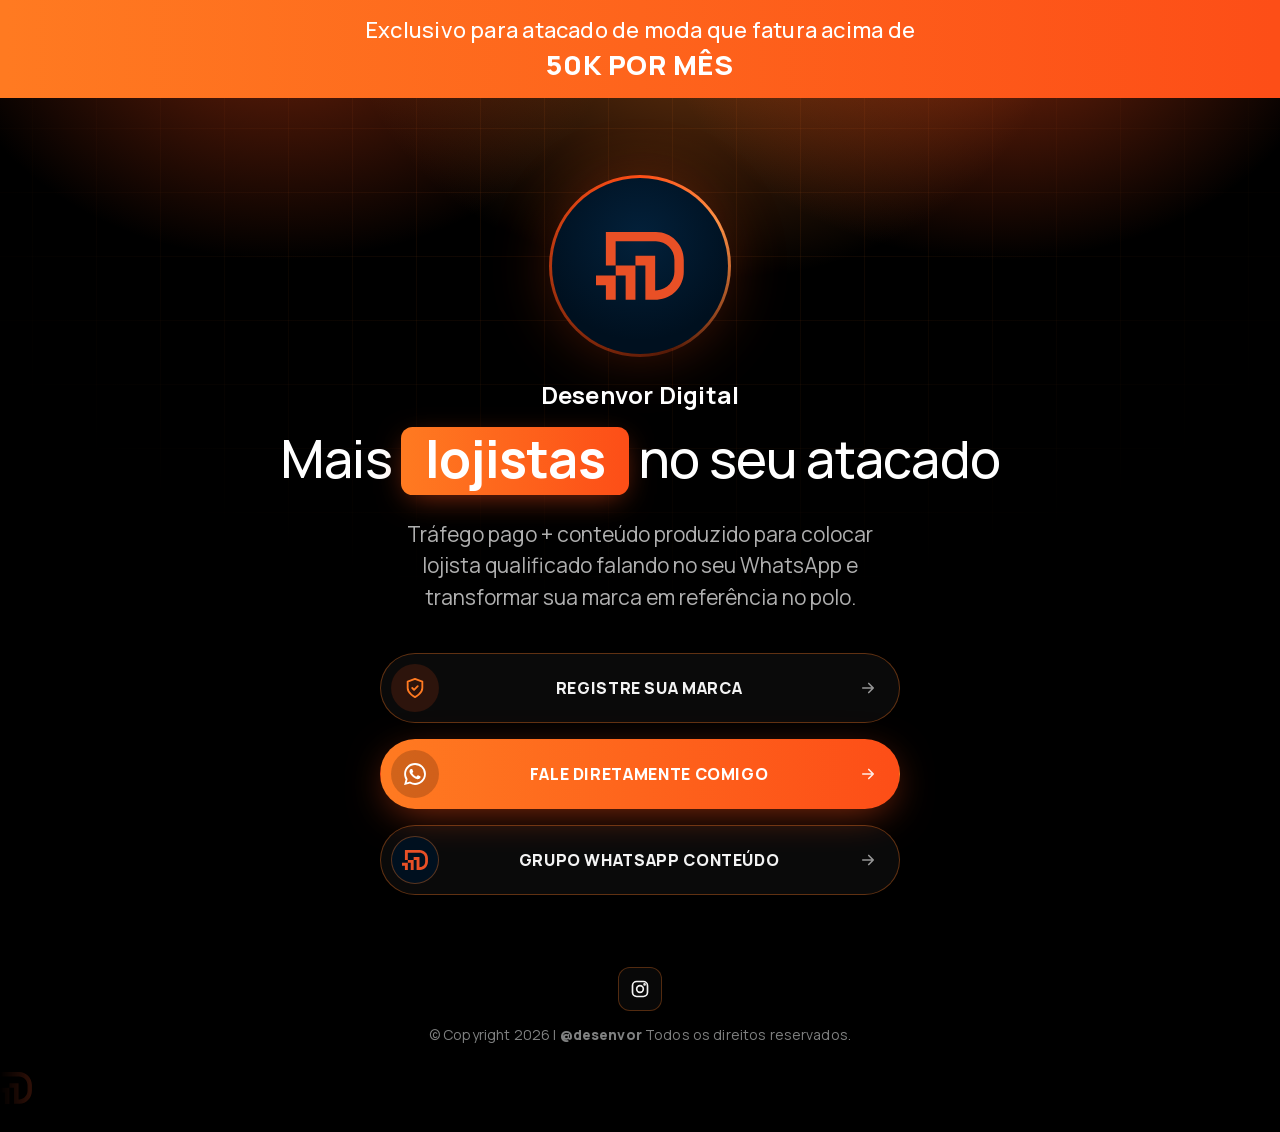
==== commit 515cbd68: "Botões escuros ficam laranja no hover e ao tocar Co-Authored-By: Claude Opus 5.5 <noreply@anthropic." ====
--- a/index.html
+++ b/index.html
@@ -26,7 +26,7 @@
   <link rel="manifest" href="/site.webmanifest" />
 
   <link rel="preload" href="/fonts/manrope-latin.woff2" as="font" type="font/woff2" crossorigin />
-  <link rel="stylesheet" href="/css/style.css?v=202609280903" />
+  <link rel="stylesheet" href="/css/style.css?v=202609280932" />
 
   <script type="application/ld+json">
   {
@@ -105,6 +105,6 @@
     </div>
   </section>
 
-  <script src="/js/main.js?v=202609280903" defer></script>
+  <script src="/js/main.js?v=202609280932" defer></script>
 </body>
 </html>
--- a/css/style.css
+++ b/css/style.css
@@ -192,6 +192,26 @@
 .btn .seta { flex: none; opacity: .6; transition: transform .2s var(--curva), opacity .2s ease; }
 .btn:hover .seta { transform: translateX(4px); opacity: 1; }
 
+/* Botões escuros ficam laranja ao passar o mouse (e ao tocar, no celular).
+   O gradiente fica numa camada que aparece aos poucos, já que o
+   navegador não anima a troca de um gradiente direto. */
+.btn:not(.principal)::after {
+  content: ""; position: absolute; inset: 0; z-index: -2; pointer-events: none;
+  background: var(--gradiente);
+  opacity: 0; transition: opacity .25s ease;
+}
+.btn:not(.principal) .ico { transition: background .25s ease, color .25s ease; }
+.btn:not(.principal):hover,
+.btn:not(.principal):active {
+  color: #fff; border-color: transparent;
+  box-shadow: 0 10px 40px -10px rgba(253,78,23,.6);
+}
+.btn:not(.principal):hover::after,
+.btn:not(.principal):active::after { opacity: 1; }
+.btn:not(.principal):hover::before { background: radial-gradient(220px circle at var(--x) var(--y), rgba(255,255,255,.22), transparent 60%); }
+.btn:not(.principal):hover .ico:not(.ico-logo),
+.btn:not(.principal):active .ico:not(.ico-logo) { background: rgba(0,0,0,.18); color: #fff; }
+
 /* Principal: gradiente + reflexo passando */
 .btn.principal {
   background: var(--gradiente); border-color: transparent; color: #fff;
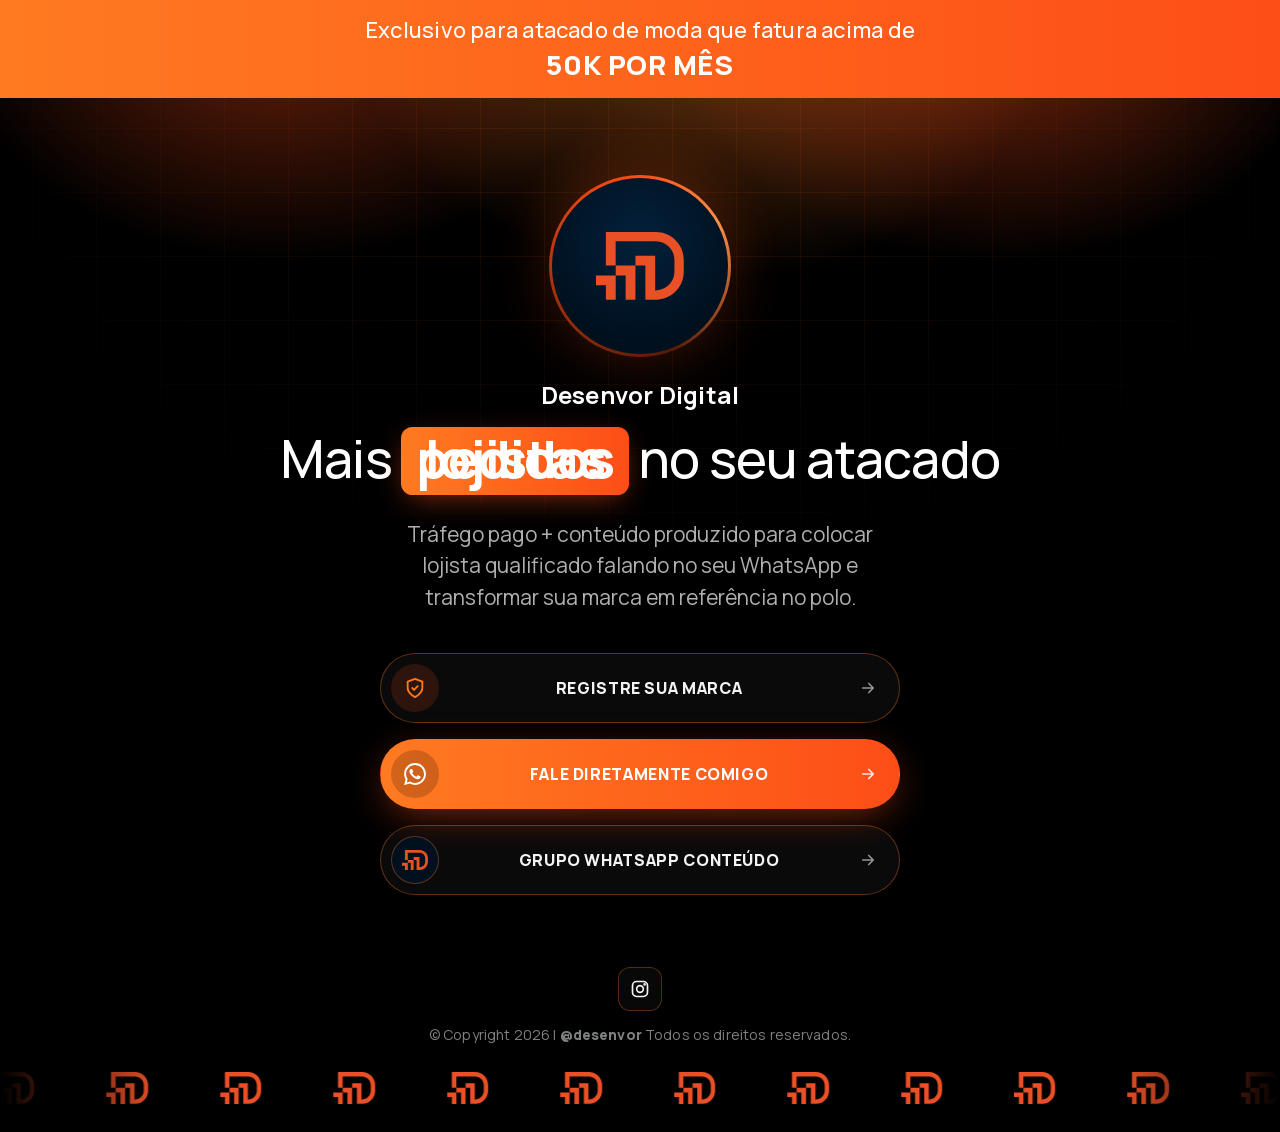
==== commit 49197e52: "Coloca os links reais de WhatsApp e do grupo Co-Authored-By: Claude Opus 5.5 <noreply@anthropic.com>" ====
--- a/index.html
+++ b/index.html
@@ -58,10 +58,9 @@
     </h1>
     <p class="sub entra" style="--d:3">Tráfego pago + conteúdo produzido para colocar lojista qualificado falando no seu WhatsApp e transformar sua marca em referência no polo.</p>
 
-    <!-- ⚠️ Troque os href pelos links reais (WhatsApp e grupo) -->
     <ul class="links">
       <li class="entra" style="--d:4">
-        <a class="btn" data-evento="clique_registro_marca" href="https://wa.me/55XXXXXXXXXXX?text=Quero%20registrar%20minha%20marca" target="_blank" rel="noopener">
+        <a class="btn" data-evento="clique_registro_marca" href="https://wa.me/5581973188794?text=Ol%C3%A1%21%20Quero%20registrar%20minha%20marca." target="_blank" rel="noopener">
           <span class="ico" aria-hidden="true">
             <svg width="22" height="22" viewBox="0 0 24 24" fill="none" stroke="currentColor" stroke-width="2" stroke-linecap="round" stroke-linejoin="round"><path d="M12 22s8-4 8-10V5l-8-3-8 3v7c0 6 8 10 8 10z"/><path d="m9 12 2 2 4-4"/></svg>
           </span>
@@ -70,7 +69,7 @@
         </a>
       </li>
       <li class="entra" style="--d:5">
-        <a class="btn principal" data-evento="clique_fale_comigo" href="https://wa.me/55XXXXXXXXXXX?text=Ol%C3%A1%2C%20vim%20pelo%20Instagram" target="_blank" rel="noopener">
+        <a class="btn principal" data-evento="clique_fale_comigo" href="https://wa.me/558181697148?text=Ol%C3%A1%2C%20Carlos%21%20Vim%20pelo%20link%20da%20bio%20da%20Desenvor." target="_blank" rel="noopener">
           <span class="ico" aria-hidden="true">
             <svg width="22" height="22" viewBox="0 0 24 24" fill="currentColor"><path d="M17.47 14.38c-.3-.15-1.76-.87-2.03-.97-.27-.1-.47-.15-.67.15-.2.3-.77.97-.94 1.17-.17.2-.35.22-.64.07-.3-.15-1.26-.46-2.4-1.48-.88-.79-1.48-1.76-1.66-2.06-.17-.3-.02-.46.13-.6.13-.14.3-.35.45-.52.15-.17.2-.3.3-.5.1-.2.05-.37-.03-.52-.07-.15-.67-1.61-.92-2.2-.24-.58-.49-.5-.67-.51h-.57c-.2 0-.52.07-.8.37-.27.3-1.04 1.02-1.04 2.48 0 1.46 1.07 2.88 1.21 3.07.15.2 2.1 3.2 5.08 4.49.71.3 1.26.49 1.7.63.71.22 1.36.19 1.87.12.57-.09 1.76-.72 2.01-1.41.25-.7.25-1.29.17-1.41-.07-.13-.27-.2-.57-.35zM12.05 21.8h-.01a9.8 9.8 0 0 1-5-1.37l-.36-.21-3.72.97 1-3.62-.24-.37a9.8 9.8 0 0 1-1.5-5.22c0-5.42 4.41-9.83 9.84-9.83a9.8 9.8 0 0 1 6.95 2.88 9.77 9.77 0 0 1 2.88 6.96c0 5.42-4.42 9.82-9.84 9.82zm8.37-18.2A11.76 11.76 0 0 0 12.05.13C5.5.13.17 5.46.17 12.01c0 2.1.55 4.14 1.59 5.94L.07 24.1l6.3-1.65a11.87 11.87 0 0 0 5.68 1.45h.01c6.55 0 11.88-5.33 11.88-11.88 0-3.17-1.24-6.16-3.48-8.4z"/></svg>
           </span>
@@ -79,7 +78,7 @@
         </a>
       </li>
       <li class="entra" style="--d:6">
-        <a class="btn" data-evento="clique_grupo_whatsapp" href="https://chat.whatsapp.com/XXXXXXXX" target="_blank" rel="noopener">
+        <a class="btn" data-evento="clique_grupo_whatsapp" href="https://chat.whatsapp.com/BzCXNGBfLhtLmi2dxhSK84" target="_blank" rel="noopener">
           <span class="ico ico-logo" aria-hidden="true"><img src="/assets/logo.svg" width="250" height="193" alt="" /></span>
           <span class="rotulo">GRUPO WHATSAPP CONTEÚDO</span>
           <svg class="seta" width="18" height="18" viewBox="0 0 24 24" fill="none" stroke="currentColor" stroke-width="2.2" stroke-linecap="round" stroke-linejoin="round" aria-hidden="true"><path d="M5 12h14M13 6l6 6-6 6"/></svg>
